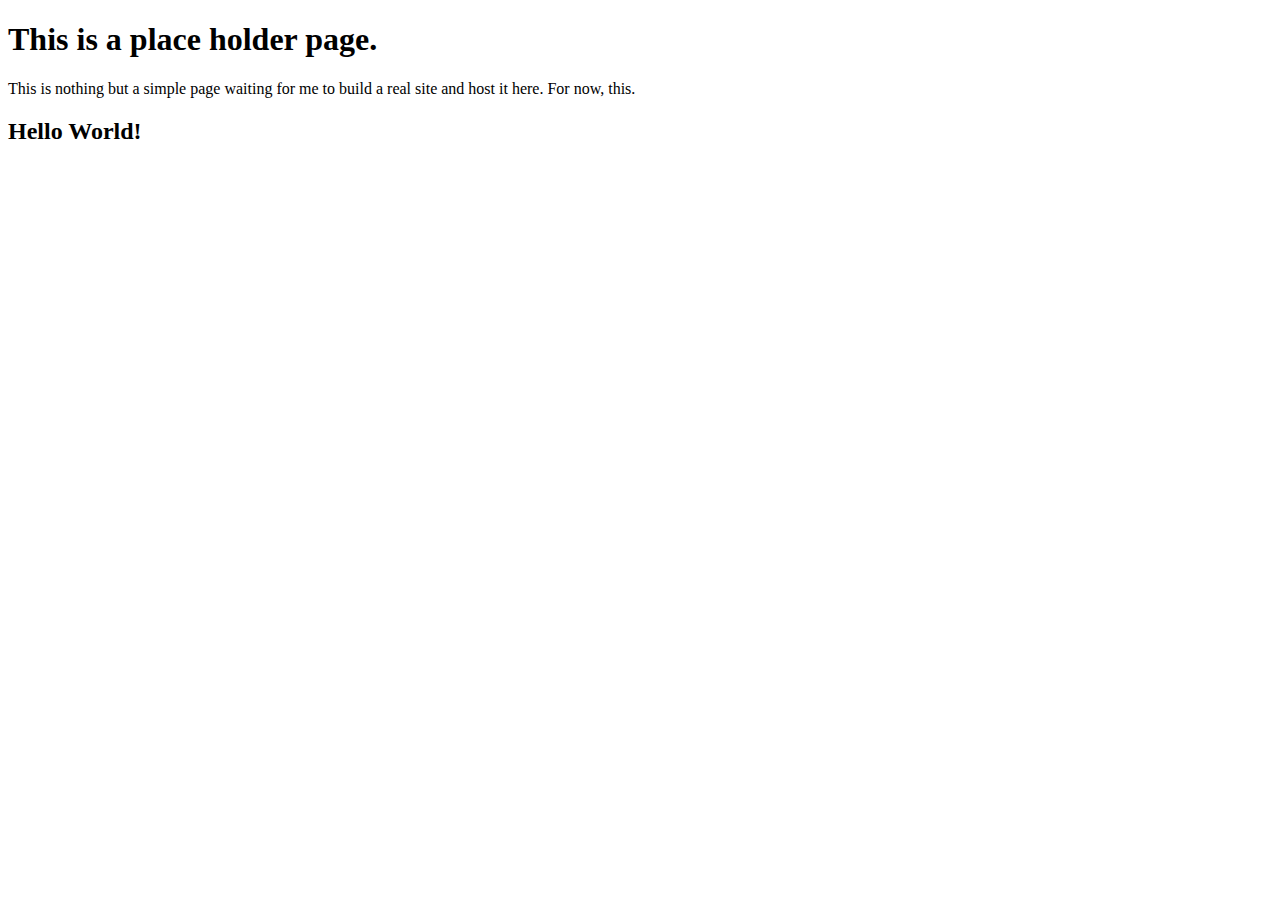
==== index.html @ abb9d4a4 "kawika2012.dlm.change.0000 8.9.2016 First Commit" ====
<!doctype html>
<html lang="en">
<head>
	<meta charset="utf-8">

	<title>David L. Militante on Github </title>
	<meta name="description" content="David L. Militante's github site">
	<meta name="author" content="David Lewis Militante" >

</head>

<body>
	<H1> This is a place holder page. </H1>
	This is nothing but a simple page waiting for me to build a real site and host it here.  For now, this.  
	<div>
	<h2> Hello World! </h2>
	</div>
</body>
</html>
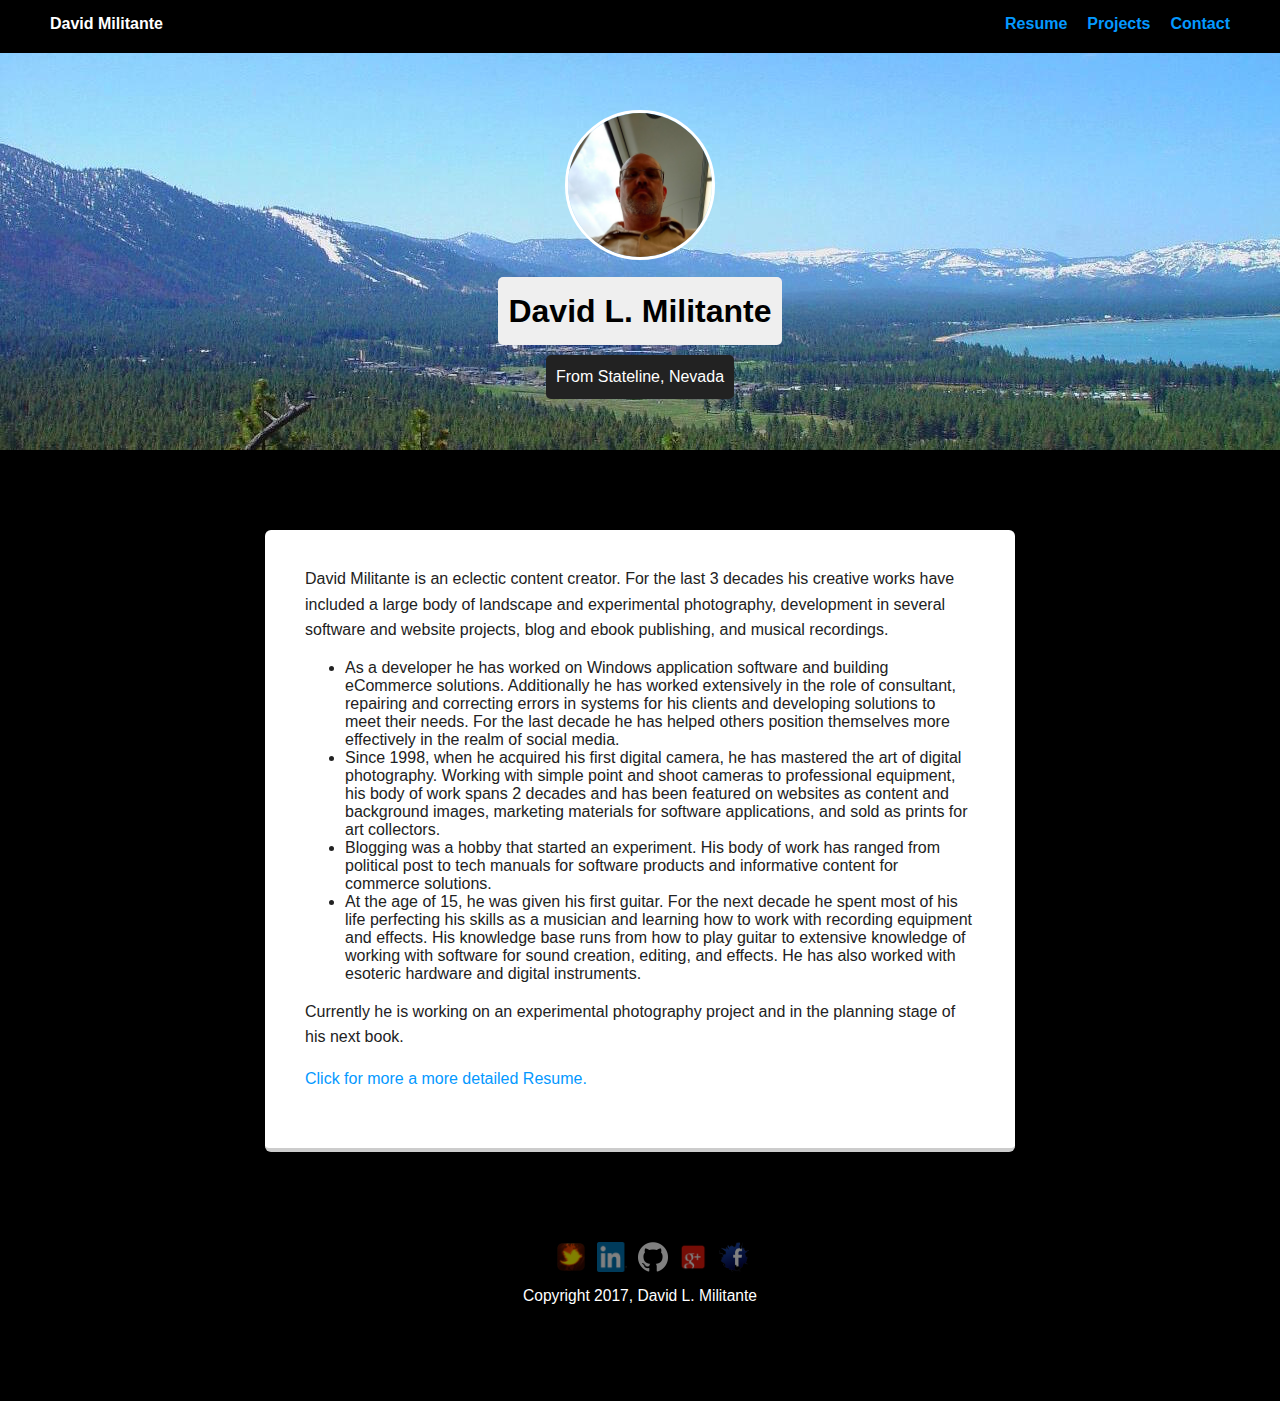
==== commit 417a03e6: "Just added all files for the website.  Hoping that the merge will take and soon to be pushed back up" ====
--- a/index.html
+++ b/index.html
@@ -1,19 +1,68 @@
-<!doctype html>
-<html lang="en">
-<head>
-	<meta charset="utf-8">
+<!doctype html>
+<html>
+	<head>
+		<meta charset="utf-8" />
+		<title>David Lewis Militante's Profile</title>
+		<link  rel="stylesheet" href="css/mainstyle.css" />
+	</head>
+	
+	<body>
+		<div class="main-nav">
+			<ul class="nav">
+				<li class="name" >David Militante</li>
+				<li><a href="resume.html" >Resume</a></li>
+				<li><a href="projects.html" >Projects</a></li>
+				<li><a href="contact.html" >Contact</a></li>				
+			</ul>		
+		</div>
+		
+		<header>
+			<img src="images/me/me09.jpg" alt="David L. Militante, Developer" class="profile-image">
+			<h1 class="tag name">David L. Militante</h1>
+			<p class="tag location">From Stateline, Nevada</p>				
+		</header>
+		
+		<main class="mainbody">
+		
+		<div class="card">
 
-	<title>David L. Militante on Github </title>
-	<meta name="description" content="David L. Militante's github site">
-	<meta name="author" content="David Lewis Militante" >
+			<p> David Militante is an eclectic content creator.  For the last 3 decades his creative works have included a large body of landscape and experimental photography, development in several software and website projects, blog and ebook publishing, and musical recordings. </p> 
+			<ul>
 
-</head>
 
-<body>
-	<H1> This is a place holder page. </H1>
-	This is nothing but a simple page waiting for me to build a real site and host it here.  For now, this.  
-	<div>
-	<h2> Hello World! </h2>
-	</div>
-</body>
-</html>
+				<li>	As a developer he has worked on Windows application software and building eCommerce solutions.  Additionally he has worked extensively in the role of consultant, repairing and correcting errors in systems for his clients and developing solutions to meet their needs.  For the last decade he has helped others position themselves more effectively in the realm of social media.</li>
+
+				<li> Since 1998, when he acquired his first digital camera, he has mastered the art of digital photography.  Working with simple point and shoot cameras to professional equipment, his body of work spans 2 decades and has been featured on websites as content and background images, marketing materials for software applications, and sold as prints for art collectors. </li>
+				<li> Blogging was a hobby that started an experiment.  His body of work has ranged from political post to tech manuals for software products and informative content for commerce solutions. </li>  
+				<li> At the age of 15, he was given his first guitar.  For the next decade he spent most of his life perfecting his skills as a musician and learning how to work with recording equipment and effects. His knowledge base runs from how to play guitar to extensive knowledge of working with software for sound creation, editing, and effects.  He has also worked with esoteric hardware and digital instruments. </li>
+			</ul> 
+			<p> Currently he is working on an experimental photography project and in the planning stage of his next book. </p>  
+	
+				
+			<p> <a href="resume.html" > Click for more a more detailed Resume.</a></p>
+		</div>
+			
+		
+		<!--
+		<div class="card">
+			<p>some text</p>
+			<p>some text</p>
+		</div> -->
+						
+		</main>
+		
+		<footer>
+			<ul>
+				<li><a class="social twitter" href="https://twitter.com/kawi71" target="_blank">Twitter</a></li>
+				<li><a class="social linkedin" href="https://www.linkedin.com/in/kawika2012/" target="_blank">LinkedIn</a></li>
+				<li><a class="social github" href="https://github.com/kawika2012" target="_blank">GitHub</a></li>
+				<li><a class="social gplus" href="https://plus.google.com/u/0/+DavidMilitante" target="_blank">GooglePlus</a></li>
+				<li><a class="social facebook" href="https://www.facebook.com/kawika2012"  target="_blank">Facebook</a></li>
+				
+				<!-- Place this tag where you want the button to render. -->
+		
+			</ul>	
+			<p class="copyright"> Copyright 2017, David L. Militante</p>					
+		</footer>
+	</body>
+</html>
--- a/css/mainstyle.css
+++ b/css/mainstyle.css
@@ -0,0 +1,248 @@
+/* Global Layout Set-up */
+*
+{ 
+  box-sizing: border-box;
+}
+  
+body 
+{
+  margin: 0;
+  padding: 0;
+  text-align: center;
+  font-family: 'Roboto', sans-serif;
+  color: #222;
+  background: #000;
+}
+/* Link Styles */
+
+a 
+{
+  text-decoration: none;
+  color: #0499ff;
+}
+a:hover 
+{
+  color: #ffcc00;
+}
+
+/* Section Styles */
+
+.main-nav 
+{
+  width: 100%;
+  background: black;
+  min-height: 30px;
+  padding: 10px;
+  position: fixed;
+  text-align: center;
+}
+.nav 
+{
+  display: flex;
+  justify-content: space-around;
+  font-weight: 700;
+  list-style-type: none;
+  margin: 0 auto;
+  padding: 0;
+}
+.nav .name 
+{
+  display: none;
+}
+.nav li 
+{
+  padding: 5px 10px 10px 10px;
+}
+.nav a 
+{
+  transition: all .5s;
+}
+.nav a:hover 
+{
+  color: white
+}
+
+header 
+{
+  text-align: center;
+  background: url('../images/tahoe01.jpg') no-repeat top center ;
+  background-size: cover;
+  overflow: hidden;
+  padding-top: 60px;
+}
+header 
+{
+  line-height: 1.5;
+}
+header .profile-image 
+{
+  margin-top: 50px;
+  width: 150px;
+  height: 150px;
+  border-radius: 50%;
+  border: 3px solid white;
+  transition: all .5s;
+}
+header .profile-image:hover 
+{
+  transform: scale(1.33) rotate(5deg);
+}
+.tag 
+{
+  background-color: #efefef;
+  color: black;
+  padding: 10px;
+  border-radius: 5px;
+  display: table;
+  margin: 10px auto;
+} 
+.location 
+{
+  background-color: #222;
+  color: white;
+}
+.card 
+{
+  margin: 30px;
+  padding: 20px 40px 40px;
+  max-width: 750px;
+  text-align: left;
+  background: #fff;
+  border-bottom: 4px solid #ccc;
+  border-radius: 6px;
+}
+.card:hover 
+{
+  border-color: #ffcc00;
+}
+
+ul.skills 
+{
+  padding: 0;
+  text-align: center;
+}
+
+.skills li 
+{
+  border-radius: 6px;
+  display: inline-block;
+  background: #ff9904;
+  color: white;
+  padding: 5px 10px;
+  margin: 2px;
+}
+
+.skills li:nth-child(odd) 
+{
+  background: #0399ff;
+}
+
+footer 
+{
+  width: 100%;
+  min-height: 30px;
+  padding: 20px 0 40px 20px;
+ 
+}
+
+footer .copyright 
+{
+  top: -8px;
+  margin-right: 20px;
+  font-size: .75em;
+  color: white;
+}
+
+footer ul 
+{
+  list-style-type: none;
+  margin: 0;
+  padding: 0;
+}
+
+footer ul li 
+{
+  display: inline-block;
+}
+
+a.social 
+{
+  display: inline-block;
+  text-indent: -9999px;
+  margin-left: 5px;
+  width: 30px;
+  height: 30px;
+  background-size: 30px 30px;
+  opacity: .5;
+  transition: all .25s;
+}
+a.twitter 
+{
+  background-image: url(../images/twitter.png);
+}
+a.linkedin 
+{
+  background-image: url(../images/linkedin.png);
+}
+a.github 
+{
+  background-image: url(../images/github.png);
+}
+a.gplus 
+{
+  background-image: url(../images/googleplus.png);
+}
+a.facebook 
+{
+  background-image: url(../images/facebook.png);
+}
+
+a.social:hover 
+{
+  opacity: 1;
+}
+.clearfix 
+{
+  clear: both;
+}
+
+/* Styles for larger screens */
+@media screen and (min-width: 720px) {
+  
+  .mainbody {
+      display: flex;
+      max-width: 1200px;
+      justify-content: space-around;
+      margin: 0 auto;
+  }
+
+  header {
+    min-height: 450px;
+  }
+
+  .nav {
+    max-width: 1200px;
+  }
+
+  .nav .name {
+    display: block;
+    margin-right: auto;
+    color: white;
+  }
+
+  main {
+    padding-top: 50px;
+  }
+
+  main p {
+    line-height: 1.6em;
+  }
+
+  footer {
+    font-size: 1.3em;
+    max-width: 1200px;
+    margin: 40px auto;
+  }
+
+}
+
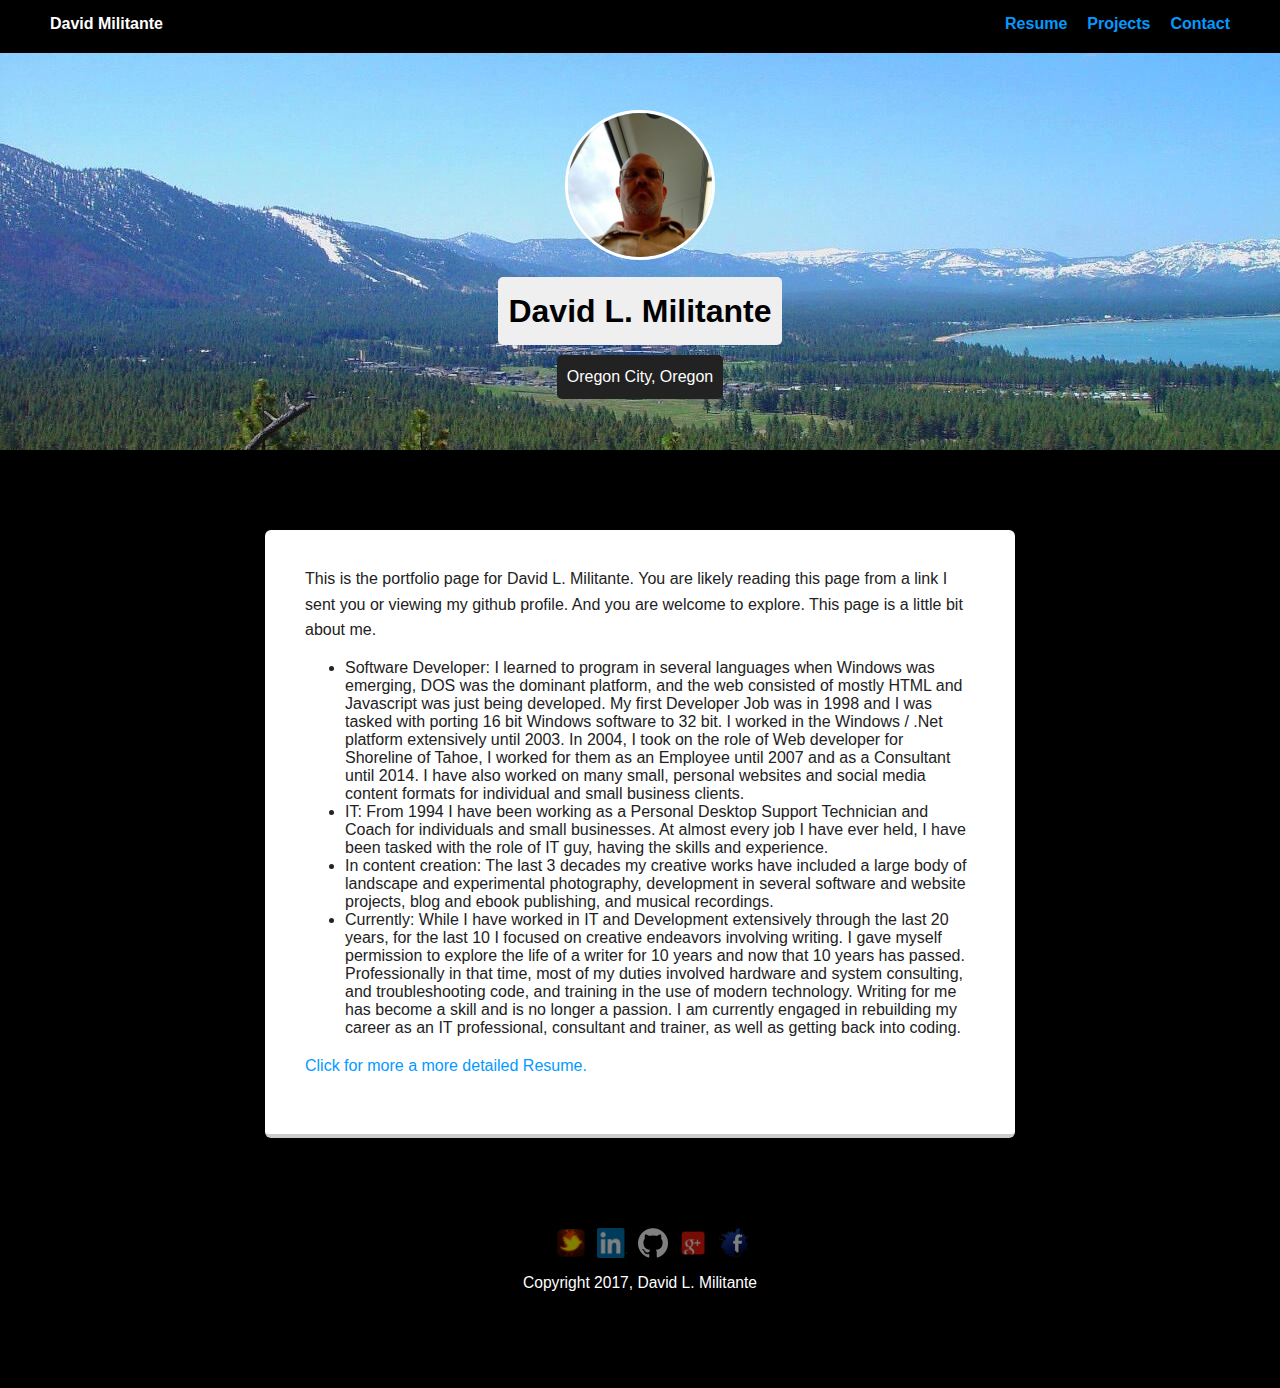
==== commit e1aade70: "Add files via upload" ====
--- a/index.html
+++ b/index.html
@@ -19,24 +19,25 @@
 		<header>
 			<img src="images/me/me09.jpg" alt="David L. Militante, Developer" class="profile-image">
 			<h1 class="tag name">David L. Militante</h1>
-			<p class="tag location">From Stateline, Nevada</p>				
+			<p class="tag location">Oregon City, Oregon</p>				
 		</header>
 		
 		<main class="mainbody">
 		
 		<div class="card">
 
-			<p> David Militante is an eclectic content creator.  For the last 3 decades his creative works have included a large body of landscape and experimental photography, development in several software and website projects, blog and ebook publishing, and musical recordings. </p> 
+			<p>This is the portfolio page for David L. Militante. You are likely reading this page from a link I sent you or viewing my github profile.  And you are welcome to explore.  This page is a little bit about me. </p> 
 			<ul>
 
 
-				<li>	As a developer he has worked on Windows application software and building eCommerce solutions.  Additionally he has worked extensively in the role of consultant, repairing and correcting errors in systems for his clients and developing solutions to meet their needs.  For the last decade he has helped others position themselves more effectively in the realm of social media.</li>
+				<li> Software Developer: I learned to program in several languages when Windows was emerging, DOS was the dominant platform, and the web consisted of mostly HTML and Javascript was just being developed.  My first Developer Job was in 1998 and I was tasked with porting 16 bit Windows software to 32 bit. I worked in the Windows / .Net platform extensively until 2003.  In 2004, I took on the role of Web developer for Shoreline of Tahoe, I worked for them as an Employee until 2007 and as a Consultant until 2014.  I have also worked on many small, personal websites and social media content formats for individual and small business clients.	</li>
 
-				<li> Since 1998, when he acquired his first digital camera, he has mastered the art of digital photography.  Working with simple point and shoot cameras to professional equipment, his body of work spans 2 decades and has been featured on websites as content and background images, marketing materials for software applications, and sold as prints for art collectors. </li>
-				<li> Blogging was a hobby that started an experiment.  His body of work has ranged from political post to tech manuals for software products and informative content for commerce solutions. </li>  
-				<li> At the age of 15, he was given his first guitar.  For the next decade he spent most of his life perfecting his skills as a musician and learning how to work with recording equipment and effects. His knowledge base runs from how to play guitar to extensive knowledge of working with software for sound creation, editing, and effects.  He has also worked with esoteric hardware and digital instruments. </li>
+				<li> IT: From 1994 I have been working as a Personal Desktop Support Technician and Coach for individuals and small businesses.  At almost every job I have ever held, I have been tasked with the role of IT guy, having the skills and experience. </li>
+				<li> In content creation: The last 3 decades my creative works have included a large body of landscape and experimental photography, development in several software and website projects, blog and ebook publishing, and musical recordings. </li>  
+				<li> Currently: While I have worked in IT and Development extensively through the last 20 years, for the last 10 I focused on creative endeavors involving writing.  I gave myself permission to explore the life of a writer for 10 years and now that 10 years has passed. Professionally in that time, most of my duties involved hardware and system consulting, and troubleshooting code, and training in the use of modern technology. Writing for me has become a skill and is no longer a passion.  I am currently engaged in rebuilding my career as an IT professional, consultant and trainer, as well as getting back into coding.</li>
+
 			</ul> 
-			<p> Currently he is working on an experimental photography project and in the planning stage of his next book. </p>  
+			
 	
 				
 			<p> <a href="resume.html" > Click for more a more detailed Resume.</a></p>
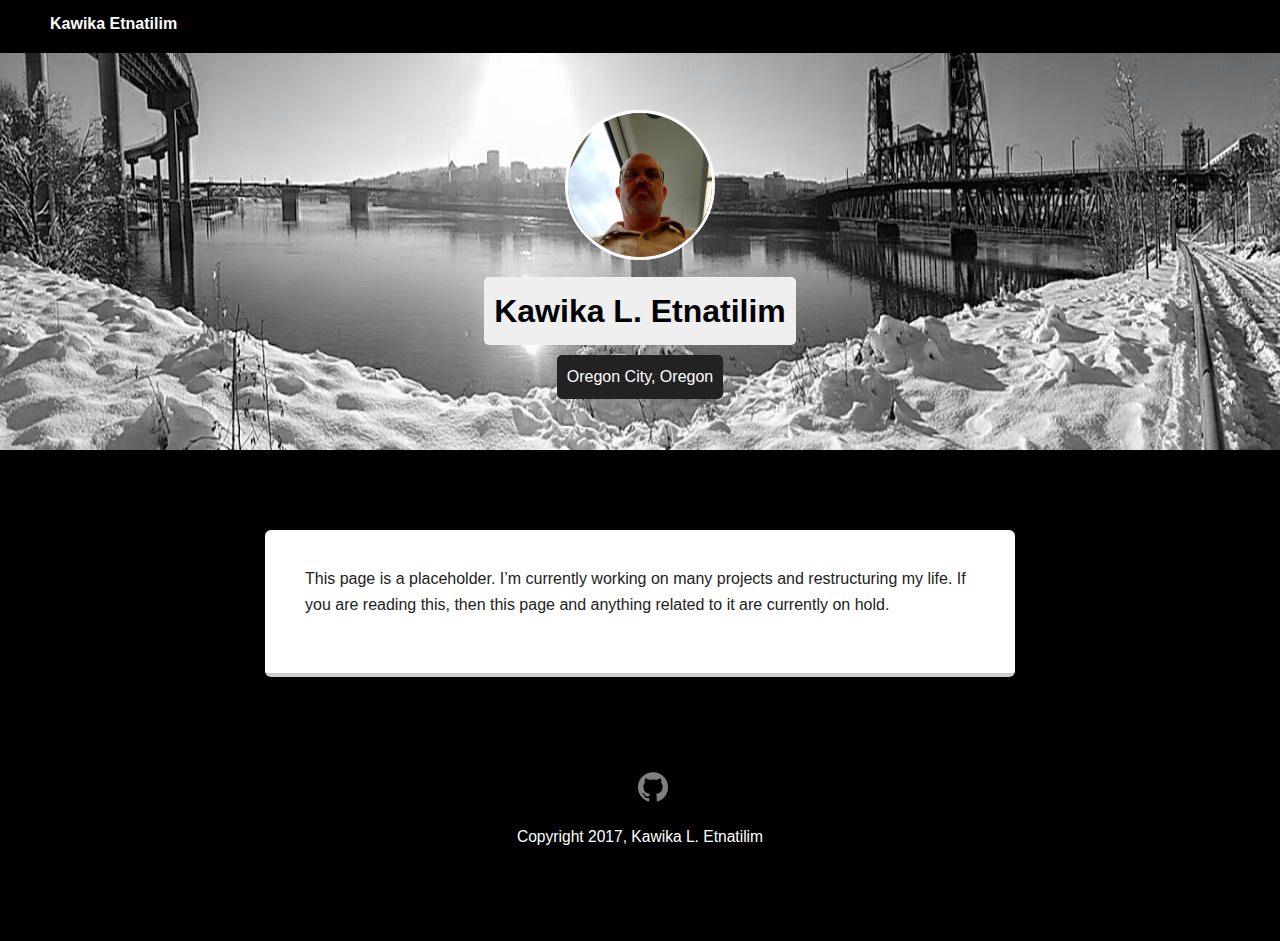
==== commit 423a5541: "Add files via upload" ====
--- a/index.html
+++ b/index.html
@@ -2,23 +2,21 @@
 <html>
 	<head>
 		<meta charset="utf-8" />
-		<title>David Lewis Militante's Profile</title>
+		<title>Kawika Etnatilim's Profile</title>
 		<link  rel="stylesheet" href="css/mainstyle.css" />
 	</head>
 	
 	<body>
 		<div class="main-nav">
 			<ul class="nav">
-				<li class="name" >David Militante</li>
-				<li><a href="resume.html" >Resume</a></li>
-				<li><a href="projects.html" >Projects</a></li>
-				<li><a href="contact.html" >Contact</a></li>				
+				<li class="name" >Kawika Etnatilim</li>
+								
 			</ul>		
 		</div>
 		
 		<header>
-			<img src="images/me/me09.jpg" alt="David L. Militante, Developer" class="profile-image">
-			<h1 class="tag name">David L. Militante</h1>
+			<img src="images/me/me09.jpg" alt="Kawika L. Etnatilim, Developer" class="profile-image">
+			<h1 class="tag name">Kawika L. Etnatilim</h1>
 			<p class="tag location">Oregon City, Oregon</p>				
 		</header>
 		
@@ -26,21 +24,13 @@
 		
 		<div class="card">
 
-			<p>This is the portfolio page for David L. Militante. You are likely reading this page from a link I sent you or viewing my github profile.  And you are welcome to explore.  This page is a little bit about me. </p> 
-			<ul>
+			<p>This page is a placeholder.  I’m currently working on many projects and restructuring my life.  If you are reading this, then this page and anything related to it are currently on hold.
+ </p> 
+		
+	
+				
 
 
-				<li> Software Developer: I learned to program in several languages when Windows was emerging, DOS was the dominant platform, and the web consisted of mostly HTML and Javascript was just being developed.  My first Developer Job was in 1998 and I was tasked with porting 16 bit Windows software to 32 bit. I worked in the Windows / .Net platform extensively until 2003.  In 2004, I took on the role of Web developer for Shoreline of Tahoe, I worked for them as an Employee until 2007 and as a Consultant until 2014.  I have also worked on many small, personal websites and social media content formats for individual and small business clients.	</li>
-
-				<li> IT: From 1994 I have been working as a Personal Desktop Support Technician and Coach for individuals and small businesses.  At almost every job I have ever held, I have been tasked with the role of IT guy, having the skills and experience. </li>
-				<li> In content creation: The last 3 decades my creative works have included a large body of landscape and experimental photography, development in several software and website projects, blog and ebook publishing, and musical recordings. </li>  
-				<li> Currently: While I have worked in IT and Development extensively through the last 20 years, for the last 10 I focused on creative endeavors involving writing.  I gave myself permission to explore the life of a writer for 10 years and now that 10 years has passed. Professionally in that time, most of my duties involved hardware and system consulting, and troubleshooting code, and training in the use of modern technology. Writing for me has become a skill and is no longer a passion.  I am currently engaged in rebuilding my career as an IT professional, consultant and trainer, as well as getting back into coding.</li>
-
-			</ul> 
-			
-	
-				
-			<p> <a href="resume.html" > Click for more a more detailed Resume.</a></p>
 		</div>
 			
 		
@@ -54,16 +44,16 @@
 		
 		<footer>
 			<ul>
-				<li><a class="social twitter" href="https://twitter.com/kawi71" target="_blank">Twitter</a></li>
-				<li><a class="social linkedin" href="https://www.linkedin.com/in/kawika2012/" target="_blank">LinkedIn</a></li>
+				
+				
 				<li><a class="social github" href="https://github.com/kawika2012" target="_blank">GitHub</a></li>
-				<li><a class="social gplus" href="https://plus.google.com/u/0/+DavidMilitante" target="_blank">GooglePlus</a></li>
-				<li><a class="social facebook" href="https://www.facebook.com/kawika2012"  target="_blank">Facebook</a></li>
+				
+				
 				
 				<!-- Place this tag where you want the button to render. -->
 		
 			</ul>	
-			<p class="copyright"> Copyright 2017, David L. Militante</p>					
+			<p class="copyright"> Copyright 2017, Kawika L. Etnatilim</p>					
 		</footer>
 	</body>
 </html>
--- a/css/mainstyle.css
+++ b/css/mainstyle.css
@@ -62,10 +62,15 @@
   color: white
 }
 
+li
+{
+	padding: 5px 10px 10px 10px;
+}
+
 header 
 {
   text-align: center;
-  background: url('../images/tahoe01.jpg') no-repeat top center ;
+  background: url('../images/banner.jpg') no-repeat top center ;
   background-size: cover;
   overflow: hidden;
   padding-top: 60px;
